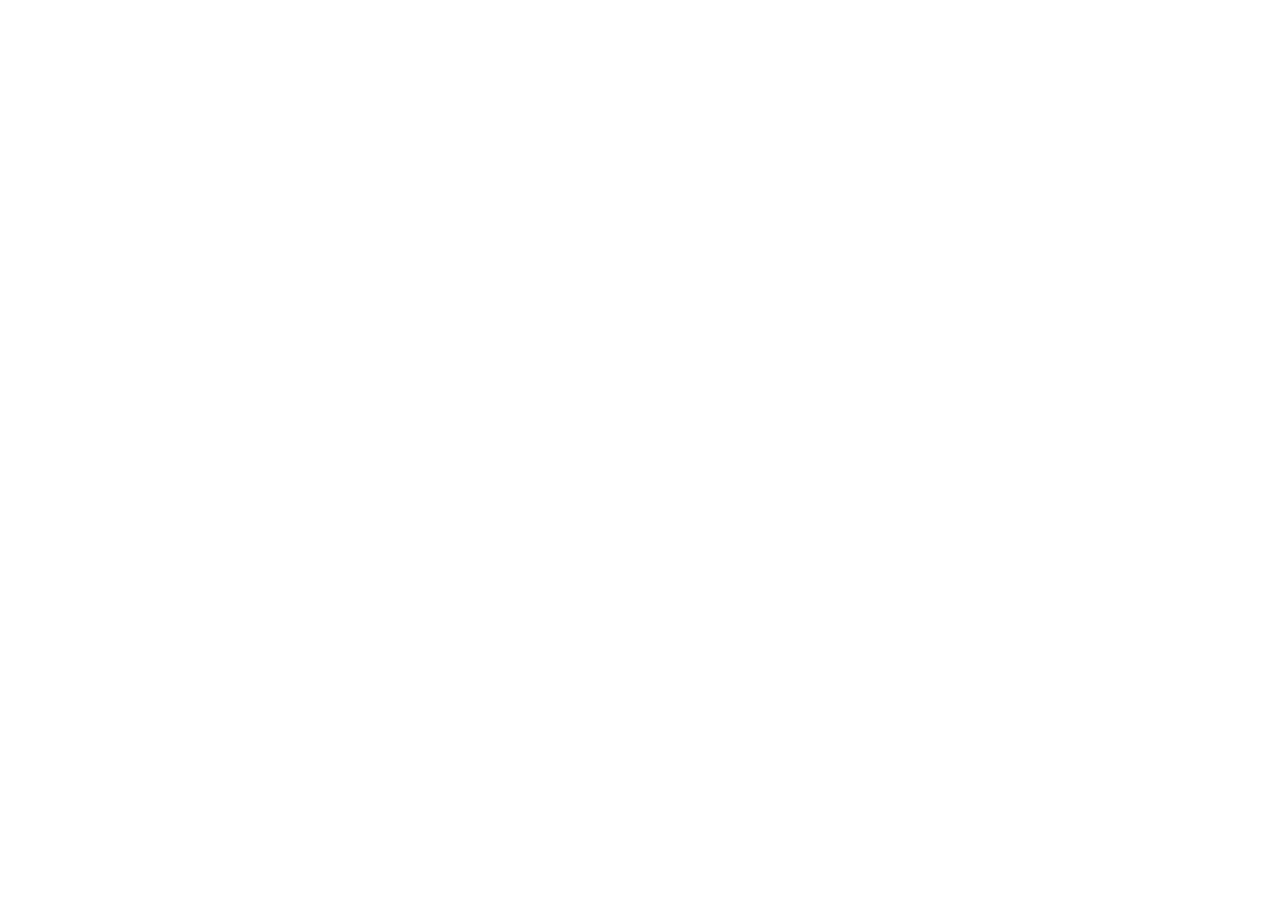
==== flower.html @ bde0dc43 "Create flower.html" ====
<!DOCTYPE html>
<html lang="en">

<head>
  <meta charset="UTF-8">
  <meta http-equiv="X-UA-Compatible" content="IE=edge">
  <meta name="viewport" content="width=device-width, initial-scale=1.0">
  <link rel="shortcut icon" href="images/gift.png" type="image/x-icon">
  <link rel="stylesheet" href="assets/style.css">
  <link href="https://fonts.googleapis.com/css2?family=Comic+Neue:wght@700&display=swap" rel="stylesheet">

  <!-- Document Title -->
  <title>FLOWERS</title>
</head>

<body class="not-loaded">
  <!-- Background -->
  <div class="night"></div>
  <audio src="song.mp3" autoplay loop></audio>

<div class="flowers">
    <div class="flower flower--1">
      <div class="flower__leafs flower__leafs--1">
        <div class="flower__leaf flower__leaf--1"></div>
        <div class="flower__leaf flower__leaf--2"></div>
        <div class="flower__leaf flower__leaf--3"></div>
        <div class="flower__leaf flower__leaf--4"></div>
        <div class="flower__white-circle"></div>

        <div class="flower__light flower__light--1"></div>
        <div class="flower__light flower__light--2"></div>
        <div class="flower__light flower__light--3"></div>
        <div class="flower__light flower__light--4"></div>
        <div class="flower__light flower__light--5"></div>
        <div class="flower__light flower__light--6"></div>
        <div class="flower__light flower__light--7"></div>
        <div class="flower__light flower__light--8"></div>

      </div>
      <div class="flower__line">
        <div class="flower__line__leaf flower__line__leaf--1"></div>
        <div class="flower__line__leaf flower__line__leaf--2"></div>
        <div class="flower__line__leaf flower__line__leaf--3"></div>
        <div class="flower__line__leaf flower__line__leaf--4"></div>
        <div class="flower__line__leaf flower__line__leaf--5"></div>
        <div class="flower__line__leaf flower__line__leaf--6"></div>
      </div>
    </div>

    <div class="flower flower--2">
      <div class="flower__leafs flower__leafs--2">
        <div class="flower__leaf flower__leaf--1"></div>
        <div class="flower__leaf flower__leaf--2"></div>
        <div class="flower__leaf flower__leaf--3"></div>
        <div class="flower__leaf flower__leaf--4"></div>
        <div class="flower__white-circle"></div>

        <div class="flower__light flower__light--1"></div>
        <div class="flower__light flower__light--2"></div>
        <div class="flower__light flower__light--3"></div>
        <div class="flower__light flower__light--4"></div>
        <div class="flower__light flower__light--5"></div>
        <div class="flower__light flower__light--6"></div>
        <div class="flower__light flower__light--7"></div>
        <div class="flower__light flower__light--8"></div>

      </div>
      <div class="flower__line">
        <div class="flower__line__leaf flower__line__leaf--1"></div>
        <div class="flower__line__leaf flower__line__leaf--2"></div>
        <div class="flower__line__leaf flower__line__leaf--3"></div>
        <div class="flower__line__leaf flower__line__leaf--4"></div>
      </div>
    </div>

    <div class="flower flower--3">
      <div class="flower__leafs flower__leafs--3">
        <div class="flower__leaf flower__leaf--1"></div>
        <div class="flower__leaf flower__leaf--2"></div>
        <div class="flower__leaf flower__leaf--3"></div>
        <div class="flower__leaf flower__leaf--4"></div>
        <div class="flower__white-circle"></div>

        <div class="flower__light flower__light--1"></div>
        <div class="flower__light flower__light--2"></div>
        <div class="flower__light flower__light--3"></div>
        <div class="flower__light flower__light--4"></div>
        <div class="flower__light flower__light--5"></div>
        <div class="flower__light flower__light--6"></div>
        <div class="flower__light flower__light--7"></div>
        <div class="flower__light flower__light--8"></div>

      </div>
      <div class="flower__line">
        <div class="flower__line__leaf flower__line__leaf--1"></div>
        <div class="flower__line__leaf flower__line__leaf--2"></div>
        <div class="flower__line__leaf flower__line__leaf--3"></div>
        <div class="flower__line__leaf flower__line__leaf--4"></div>
      </div>
    </div>
    <div class="flower flower--4">
      <div class="flower__leafs flower__leafs--3">
        <div class="flower__leaf flower__leaf--1"></div>
        <div class="flower__leaf flower__leaf--2"></div>
        <div class="flower__leaf flower__leaf--3"></div>
        <div class="flower__leaf flower__leaf--4"></div>
        <div class="flower__white-circle"></div>

        <div class="flower__light flower__light--1"></div>
        <div class="flower__light flower__light--2"></div>
        <div class="flower__light flower__light--3"></div>
        <div class="flower__light flower__light--4"></div>
        <div class="flower__light flower__light--5"></div>
        <div class="flower__light flower__light--6"></div>
        <div class="flower__light flower__light--7"></div>
        <div class="flower__light flower__light--8"></div>

      </div>
      <div class="flower__line">
        <div class="flower__line__leaf flower__line__leaf--1"></div>
        <div class="flower__line__leaf flower__line__leaf--2"></div>
        <div class="flower__line__leaf flower__line__leaf--3"></div>
        <div class="flower__line__leaf flower__line__leaf--4"></div>
      </div>
    </div>

    <div class="grow-ans" style="--d:1.2s">
      <div class="flower__g-long">
        <div class="flower__g-long__top"></div>
        <div class="flower__g-long__bottom"></div>
      </div>
    </div>

    <div class="growing-grass">
      <div class="flower__grass flower__grass--1">
        <div class="flower__grass--top"></div>
        <div class="flower__grass--bottom"></div>
        <div class="flower__grass__leaf flower__grass__leaf--1"></div>
        <div class="flower__grass__leaf flower__grass__leaf--2"></div>
        <div class="flower__grass__leaf flower__grass__leaf--3"></div>
        <div class="flower__grass__leaf flower__grass__leaf--4"></div>
        <div class="flower__grass__leaf flower__grass__leaf--5"></div>
        <div class="flower__grass__leaf flower__grass__leaf--6"></div>
        <div class="flower__grass__leaf flower__grass__leaf--7"></div>
        <div class="flower__grass__leaf flower__grass__leaf--8"></div>
        <div class="flower__grass__overlay"></div>
      </div>
    </div>

    <div class="growing-grass">
      <div class="flower__grass flower__grass--2">
        <div class="flower__grass--top"></div>
        <div class="flower__grass--bottom"></div>
        <div class="flower__grass__leaf flower__grass__leaf--1"></div>
        <div class="flower__grass__leaf flower__grass__leaf--2"></div>
        <div class="flower__grass__leaf flower__grass__leaf--3"></div>
        <div class="flower__grass__leaf flower__grass__leaf--4"></div>
        <div class="flower__grass__leaf flower__grass__leaf--5"></div>
        <div class="flower__grass__leaf flower__grass__leaf--6"></div>
        <div class="flower__grass__leaf flower__grass__leaf--7"></div>
        <div class="flower__grass__leaf flower__grass__leaf--8"></div>
        <div class="flower__grass__overlay"></div>
      </div>
    </div>

    <div class="grow-ans" style="--d:2.4s">
      <div class="flower__g-right flower__g-right--1">
        <div class="leaf"></div>
      </div>
    </div>

    <div class="grow-ans" style="--d:2.8s">
      <div class="flower__g-right flower__g-right--2">
        <div class="leaf"></div>
      </div>
    </div>

    <div class="grow-ans" style="--d:2.8s">
      <div class="flower__g-front">
        <div class="flower__g-front__leaf-wrapper flower__g-front__leaf-wrapper--1">
          <div class="flower__g-front__leaf"></div>
        </div>
        <div class="flower__g-front__leaf-wrapper flower__g-front__leaf-wrapper--2">
          <div class="flower__g-front__leaf"></div>
        </div>
        <div class="flower__g-front__leaf-wrapper flower__g-front__leaf-wrapper--3">
          <div class="flower__g-front__leaf"></div>
        </div>
        <div class="flower__g-front__leaf-wrapper flower__g-front__leaf-wrapper--4">
          <div class="flower__g-front__leaf"></div>
        </div>
        <div class="flower__g-front__leaf-wrapper flower__g-front__leaf-wrapper--5">
          <div class="flower__g-front__leaf"></div>
        </div>
        <div class="flower__g-front__leaf-wrapper flower__g-front__leaf-wrapper--6">
          <div class="flower__g-front__leaf"></div>
        </div>
        <div class="flower__g-front__leaf-wrapper flower__g-front__leaf-wrapper--7">
          <div class="flower__g-front__leaf"></div>
        </div>
        <div class="flower__g-front__leaf-wrapper flower__g-front__leaf-wrapper--8">
          <div class="flower__g-front__leaf"></div>
        </div>
        <div class="flower__g-front__line"></div>
      </div>
    </div>

    <div class="grow-ans" style="--d:3.2s">
      <div class="flower__g-fr">
        <div class="leaf"></div>
        <div class="flower__g-fr__leaf flower__g-fr__leaf--1"></div>
        <div class="flower__g-fr__leaf flower__g-fr__leaf--2"></div>
        <div class="flower__g-fr__leaf flower__g-fr__leaf--3"></div>
        <div class="flower__g-fr__leaf flower__g-fr__leaf--4"></div>
        <div class="flower__g-fr__leaf flower__g-fr__leaf--5"></div>
        <div class="flower__g-fr__leaf flower__g-fr__leaf--6"></div>
        <div class="flower__g-fr__leaf flower__g-fr__leaf--7"></div>
        <div class="flower__g-fr__leaf flower__g-fr__leaf--8"></div>
      </div>
    </div>

    <div class="long-g long-g--0">
      <div class="grow-ans" style="--d:3s">
        <div class="leaf leaf--0"></div>
      </div>
      <div class="grow-ans" style="--d:2.2s">
        <div class="leaf leaf--1"></div>
      </div>
      <div class="grow-ans" style="--d:3.4s">
        <div class="leaf leaf--2"></div>
      </div>
      <div class="grow-ans" style="--d:3.6s">
        <div class="leaf leaf--3"></div>
      </div>
    </div>

    <div class="long-g long-g--1">
      <div class="grow-ans" style="--d:3.6s">
        <div class="leaf leaf--0"></div>
      </div>
      <div class="grow-ans" style="--d:3.8s">
        <div class="leaf leaf--1"></div>
      </div>
      <div class="grow-ans" style="--d:4s">
        <div class="leaf leaf--2"></div>
      </div>
      <div class="grow-ans" style="--d:4.2s">
        <div class="leaf leaf--3"></div>
      </div>
    </div>

    <div class="long-g long-g--2">
      <div class="grow-ans" style="--d:4s">
        <div class="leaf leaf--0"></div>
      </div>
      <div class="grow-ans" style="--d:4.2s">
        <div class="leaf leaf--1"></div>
      </div>
      <div class="grow-ans" style="--d:4.4s">
        <div class="leaf leaf--2"></div>
      </div>
      <div class="grow-ans" style="--d:4.6s">
        <div class="leaf leaf--3"></div>
      </div>
    </div>

    <div class="long-g long-g--3">
      <div class="grow-ans" style="--d:4s">
        <div class="leaf leaf--0"></div>
      </div>
      <div class="grow-ans" style="--d:4.2s">
        <div class="leaf leaf--1"></div>
      </div>
      <div class="grow-ans" style="--d:3s">
        <div class="leaf leaf--2"></div>
      </div>
      <div class="grow-ans" style="--d:3.6s">
        <div class="leaf leaf--3"></div>
      </div>
    </div>

    <div class="long-g long-g--4">
      <div class="grow-ans" style="--d:4s">
        <div class="leaf leaf--0"></div>
      </div>
      <div class="grow-ans" style="--d:4.2s">
        <div class="leaf leaf--1"></div>
      </div>
      <div class="grow-ans" style="--d:3s">
        <div class="leaf leaf--2"></div>
      </div>
      <div class="grow-ans" style="--d:3.6s">
        <div class="leaf leaf--3"></div>
      </div>
    </div>

    <div class="long-g long-g--5">
      <div class="grow-ans" style="--d:4s">
        <div class="leaf leaf--0"></div>
      </div>
      <div class="grow-ans" style="--d:4.2s">
        <div class="leaf leaf--1"></div>
      </div>
      <div class="grow-ans" style="--d:3s">
        <div class="leaf leaf--2"></div>
      </div>
      <div class="grow-ans" style="--d:3.6s">
        <div class="leaf leaf--3"></div>
      </div>
    </div>

    <div class="long-g long-g--6">
      <div class="grow-ans" style="--d:4.2s">
        <div class="leaf leaf--0"></div>
      </div>
      <div class="grow-ans" style="--d:4.4s">
        <div class="leaf leaf--1"></div>
      </div>
      <div class="grow-ans" style="--d:4.6s">
        <div class="leaf leaf--2"></div>
      </div>
      <div class="grow-ans" style="--d:4.8s">
        <div class="leaf leaf--3"></div>
      </div>
    </div>

    <div class="long-g long-g--7">
      <div class="grow-ans" style="--d:3s">
        <div class="leaf leaf--0"></div>
      </div>
      <div class="grow-ans" style="--d:3.2s">
        <div class="leaf leaf--1"></div>
      </div>
      <div class="grow-ans" style="--d:3.5s">
        <div class="leaf leaf--2"></div>
      </div>
      <div class="grow-ans" style="--d:3.6s">
        <div class="leaf leaf--3"></div>
      </div>
    </div>
  </div>

  <!-- Title -->
  <h1 class="title"><span id="title"></span></h1>
</body>

</html>

<!-- Import Javascript -->
<script src="assets/js/style.js"></script>
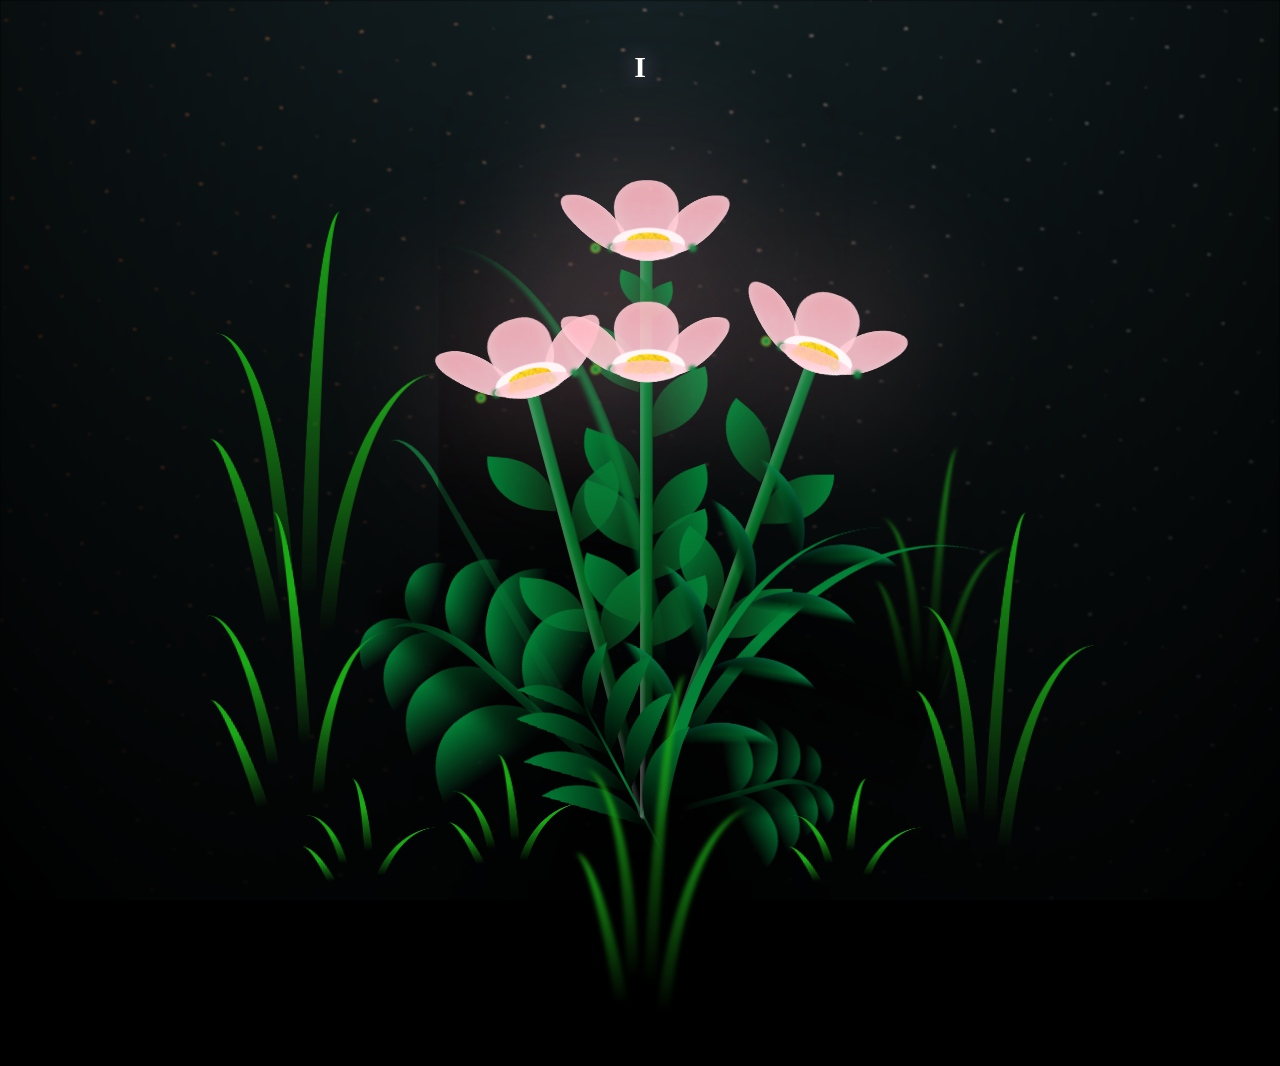
==== commit 5f5c366b: "Update flower.html" ====
--- a/flower.html
+++ b/flower.html
@@ -10,7 +10,7 @@
   <link href="https://fonts.googleapis.com/css2?family=Comic+Neue:wght@700&display=swap" rel="stylesheet">
 
   <!-- Document Title -->
-  <title>FLOWERS</title>
+  <title>For you</title>
 </head>
 
 <body class="not-loaded">
--- a/assets/style.css
+++ b/assets/style.css
@@ -0,0 +1,1573 @@
+*,
+*::after,
+*::before {
+  padding: 0;
+  margin: 0;
+  box-sizing: border-box;
+}
+
+:root {
+  --dark-color: #000;
+}
+
+audio {
+  display: none;
+}
+
+.title {
+  position: absolute;
+  width: 100%;
+  text-align: center;
+  margin-top: 50px;
+  top: 0;
+  left: 0;
+  color: white;
+  font-family: "Comic Neue", cursive;
+  font-weight: 700;
+  font-size: 30px;
+  text-shadow: 0px 0px 20px #826a95;
+}
+
+body {
+  display: flex;
+  align-items: flex-end;
+  justify-content: center;
+  min-height: 100vh;
+  background-color: var(--dark-color);
+  overflow: hidden;
+  perspective: 1000px;
+}
+
+.night {
+  position: fixed;
+  left: 50%;
+  top: 0;
+  transform: translateX(-50%);
+  width: 100%;
+  height: 100%;
+  filter: blur(0.1vmin);
+  background-image: radial-gradient(
+      ellipse at top,
+      transparent 0%,
+      var(--dark-color)
+    ),
+    radial-gradient(
+      ellipse at bottom,
+      var(--dark-color),
+      rgba(145, 233, 255, 0.2)
+    ),
+    repeating-linear-gradient(
+      220deg,
+      rgb(0, 0, 0) 0px,
+      rgb(0, 0, 0) 19px,
+      transparent 19px,
+      transparent 22px
+    ),
+    repeating-linear-gradient(
+      189deg,
+      rgb(0, 0, 0) 0px,
+      rgb(0, 0, 0) 19px,
+      transparent 19px,
+      transparent 22px
+    ),
+    repeating-linear-gradient(
+      148deg,
+      rgb(0, 0, 0) 0px,
+      rgb(0, 0, 0) 19px,
+      transparent 19px,
+      transparent 22px
+    ),
+    linear-gradient(90deg, rgb(255, 94, 0), rgb(240, 240, 240));
+}
+
+.flowers {
+  position: relative;
+  transform: scale(0.9);
+}
+
+.flower {
+  position: absolute;
+  bottom: 10vmin;
+  transform-origin: bottom center;
+  z-index: 10;
+  --fl-speed: 0.8s;
+}
+.flower--1 {
+  -webkit-animation: moving-flower-1 4s linear infinite;
+  animation: moving-flower-1 4s linear infinite;
+}
+.flower--1 .flower__line {
+  height: 70vmin;
+  -webkit-animation-delay: 0.3s;
+  animation-delay: 0.3s;
+}
+.flower--1 .flower__line__leaf--1 {
+  -webkit-animation: blooming-leaf-right var(--fl-speed) 1.6s backwards;
+  animation: blooming-leaf-right var(--fl-speed) 1.6s backwards;
+}
+.flower--1 .flower__line__leaf--2 {
+  -webkit-animation: blooming-leaf-right var(--fl-speed) 1.4s backwards;
+  animation: blooming-leaf-right var(--fl-speed) 1.4s backwards;
+}
+.flower--1 .flower__line__leaf--3 {
+  -webkit-animation: blooming-leaf-left var(--fl-speed) 1.2s backwards;
+  animation: blooming-leaf-left var(--fl-speed) 1.2s backwards;
+}
+.flower--1 .flower__line__leaf--4 {
+  -webkit-animation: blooming-leaf-left var(--fl-speed) 1s backwards;
+  animation: blooming-leaf-left var(--fl-speed) 1s backwards;
+}
+.flower--1 .flower__line__leaf--5 {
+  -webkit-animation: blooming-leaf-right var(--fl-speed) 1.8s backwards;
+  animation: blooming-leaf-right var(--fl-speed) 1.8s backwards;
+}
+.flower--1 .flower__line__leaf--6 {
+  -webkit-animation: blooming-leaf-left var(--fl-speed) 2s backwards;
+  animation: blooming-leaf-left var(--fl-speed) 2s backwards;
+}
+.flower--2 {
+  left: 50%;
+  transform: rotate(20deg);
+  -webkit-animation: moving-flower-2 4s linear infinite;
+  animation: moving-flower-2 4s linear infinite;
+}
+.flower--2 .flower__line {
+  height: 60vmin;
+  -webkit-animation-delay: 0.6s;
+  animation-delay: 0.6s;
+}
+.flower--2 .flower__line__leaf--1 {
+  -webkit-animation: blooming-leaf-right var(--fl-speed) 1.9s backwards;
+  animation: blooming-leaf-right var(--fl-speed) 1.9s backwards;
+}
+.flower--2 .flower__line__leaf--2 {
+  -webkit-animation: blooming-leaf-right var(--fl-speed) 1.7s backwards;
+  animation: blooming-leaf-right var(--fl-speed) 1.7s backwards;
+}
+.flower--2 .flower__line__leaf--3 {
+  -webkit-animation: blooming-leaf-left var(--fl-speed) 1.5s backwards;
+  animation: blooming-leaf-left var(--fl-speed) 1.5s backwards;
+}
+.flower--2 .flower__line__leaf--4 {
+  -webkit-animation: blooming-leaf-left var(--fl-speed) 1.3s backwards;
+  animation: blooming-leaf-left var(--fl-speed) 1.3s backwards;
+}
+.flower--3 {
+  left: 50%;
+  transform: rotate(-15deg);
+  -webkit-animation: moving-flower-3 4s linear infinite;
+  animation: moving-flower-3 4s linear infinite;
+}
+.flower--3 .flower__line {
+  -webkit-animation-delay: 0.9s;
+  animation-delay: 0.9s;
+}
+.flower--3 .flower__line__leaf--1 {
+  -webkit-animation: blooming-leaf-right var(--fl-speed) 2.5s backwards;
+  animation: blooming-leaf-right var(--fl-speed) 2.5s backwards;
+}
+.flower--3 .flower__line__leaf--2 {
+  -webkit-animation: blooming-leaf-right var(--fl-speed) 2.3s backwards;
+  animation: blooming-leaf-right var(--fl-speed) 2.3s backwards;
+}
+.flower--3 .flower__line__leaf--3 {
+  -webkit-animation: blooming-leaf-left var(--fl-speed) 2.1s backwards;
+  animation: blooming-leaf-left var(--fl-speed) 2.1s backwards;
+}
+.flower--3 .flower__line__leaf--4 {
+  -webkit-animation: blooming-leaf-left var(--fl-speed) 1.9s backwards;
+  animation: blooming-leaf-left var(--fl-speed) 1.9s backwards;
+}
+.flower__leafs {
+  position: relative;
+  -webkit-animation: blooming-flower 2s backwards;
+  animation: blooming-flower 2s backwards;
+}
+.flower__leafs--1 {
+  -webkit-animation-delay: 1.1s;
+  animation-delay: 1.1s;
+}
+.flower__leafs--2 {
+  -webkit-animation-delay: 1.4s;
+  animation-delay: 1.4s;
+}
+.flower__leafs--3 {
+  -webkit-animation-delay: 1.7s;
+  animation-delay: 1.7s;
+}
+.flower__leafs::after {
+  content: "";
+  position: absolute;
+  left: 0;
+  top: 0;
+  transform: translate(-50%, -100%);
+  width: 8vmin;
+  height: 8vmin;
+  background-color: #ffb6c1;
+  filter: blur(10vmin);
+}
+.flower__leaf {
+  position: absolute;
+  bottom: 0;
+  left: 50%;
+  width: 8vmin;
+  height: 11vmin;
+  border-radius: 51% 49% 47% 53%/44% 45% 55% 69%;
+  background-color: #ffd1dc;
+  background-image: linear-gradient(to top, #ffd1dc, #ffb6c1);
+  transform-origin: bottom center;
+  opacity: 0.9;
+  box-shadow: inset 0 0 2vmin rgba(255, 255, 255, 0.5);
+}
+.flower__leaf--1 {
+  transform: translate(-10%, 1%) rotateY(40deg) rotateX(-50deg);
+}
+.flower__leaf--2 {
+  transform: translate(-50%, -4%) rotateX(40deg);
+}
+.flower__leaf--3 {
+  transform: translate(-90%, 0%) rotateY(45deg) rotateX(50deg);
+}
+.flower__leaf--4 {
+  width: 8vmin;
+  height: 8vmin;
+  transform-origin: bottom left;
+  border-radius: 4vmin 10vmin 4vmin 4vmin;
+  transform: translate(0%, 18%) rotateX(70deg) rotate(-43deg);
+  background-image: linear-gradient(to top, #ffd1dc, #ffb6c1);
+  z-index: 1;
+  opacity: 0.8;
+}
+.flower__white-circle {
+  position: absolute;
+  left: -3.5vmin;
+  top: -3vmin;
+  width: 9vmin;
+  height: 4vmin;
+  border-radius: 50%;
+  background-color: #fff;
+}
+.flower__white-circle::after {
+  content: "";
+  position: absolute;
+  left: 50%;
+  top: 45%;
+  transform: translate(-50%, -50%);
+  width: 60%;
+  height: 60%;
+  border-radius: inherit;
+  background-image: repeating-linear-gradient(
+      135deg,
+      rgba(0, 0, 0, 0.03) 0px,
+      rgba(0, 0, 0, 0.03) 1px,
+      transparent 1px,
+      transparent 12px
+    ),
+    repeating-linear-gradient(
+      45deg,
+      rgba(0, 0, 0, 0.03) 0px,
+      rgba(0, 0, 0, 0.03) 1px,
+      transparent 1px,
+      transparent 12px
+    ),
+    repeating-linear-gradient(
+      67.5deg,
+      rgba(0, 0, 0, 0.03) 0px,
+      rgba(0, 0, 0, 0.03) 1px,
+      transparent 1px,
+      transparent 12px
+    ),
+    repeating-linear-gradient(
+      135deg,
+      rgba(0, 0, 0, 0.03) 0px,
+      rgba(0, 0, 0, 0.03) 1px,
+      transparent 1px,
+      transparent 12px
+    ),
+    repeating-linear-gradient(
+      45deg,
+      rgba(0, 0, 0, 0.03) 0px,
+      rgba(0, 0, 0, 0.03) 1px,
+      transparent 1px,
+      transparent 12px
+    ),
+    repeating-linear-gradient(
+      112.5deg,
+      rgba(0, 0, 0, 0.03) 0px,
+      rgba(0, 0, 0, 0.03) 1px,
+      transparent 1px,
+      transparent 12px
+    ),
+    repeating-linear-gradient(
+      112.5deg,
+      rgba(0, 0, 0, 0.03) 0px,
+      rgba(0, 0, 0, 0.03) 1px,
+      transparent 1px,
+      transparent 12px
+    ),
+    repeating-linear-gradient(
+      45deg,
+      rgba(0, 0, 0, 0.03) 0px,
+      rgba(0, 0, 0, 0.03) 1px,
+      transparent 1px,
+      transparent 12px
+    ),
+    repeating-linear-gradient(
+      22.5deg,
+      rgba(0, 0, 0, 0.03) 0px,
+      rgba(0, 0, 0, 0.03) 1px,
+      transparent 1px,
+      transparent 12px
+    ),
+    repeating-linear-gradient(
+      45deg,
+      rgba(0, 0, 0, 0.03) 0px,
+      rgba(0, 0, 0, 0.03) 1px,
+      transparent 1px,
+      transparent 12px
+    ),
+    repeating-linear-gradient(
+      22.5deg,
+      rgba(0, 0, 0, 0.03) 0px,
+      rgba(0, 0, 0, 0.03) 1px,
+      transparent 1px,
+      transparent 12px
+    ),
+    repeating-linear-gradient(
+      135deg,
+      rgba(0, 0, 0, 0.03) 0px,
+      rgba(0, 0, 0, 0.03) 1px,
+      transparent 1px,
+      transparent 12px
+    ),
+    repeating-linear-gradient(
+      157.5deg,
+      rgba(0, 0, 0, 0.03) 0px,
+      rgba(0, 0, 0, 0.03) 1px,
+      transparent 1px,
+      transparent 12px
+    ),
+    repeating-linear-gradient(
+      67.5deg,
+      rgba(0, 0, 0, 0.03) 0px,
+      rgba(0, 0, 0, 0.03) 1px,
+      transparent 1px,
+      transparent 12px
+    ),
+    repeating-linear-gradient(
+      67.5deg,
+      rgba(0, 0, 0, 0.03) 0px,
+      rgba(0, 0, 0, 0.03) 1px,
+      transparent 1px,
+      transparent 12px
+    ),
+    linear-gradient(90deg, rgb(255, 235, 18), rgb(255, 206, 0));
+}
+.flower__line {
+  height: 55vmin;
+  width: 1.5vmin;
+  background-image: linear-gradient(
+      to left,
+      rgba(0, 0, 0, 0.2),
+      transparent,
+      rgba(255, 255, 255, 0.2)
+    ),
+    linear-gradient(to top, transparent 10%, #056d24, #028137);
+  box-shadow: inset 0 0 2px rgba(0, 0, 0, 0.5);
+  -webkit-animation: grow-flower-tree 4s backwards;
+  animation: grow-flower-tree 4s backwards;
+}
+.flower__line__leaf {
+  --w: 7vmin;
+  --h: calc(var(--w) + 2vmin);
+  position: absolute;
+  top: 20%;
+  left: 90%;
+  width: var(--w);
+  height: var(--h);
+  border-top-right-radius: var(--h);
+  border-bottom-left-radius: var(--h);
+  background-image: linear-gradient(to top, rgba(12, 94, 32, 0.4), #028137);
+}
+.flower__line__leaf--1 {
+  transform: rotate(70deg) rotateY(30deg);
+}
+.flower__line__leaf--2 {
+  top: 45%;
+  transform: rotate(70deg) rotateY(30deg);
+}
+.flower__line__leaf--3,
+.flower__line__leaf--4,
+.flower__line__leaf--6 {
+  border-top-right-radius: 0;
+  border-bottom-left-radius: 0;
+  border-top-left-radius: var(--h);
+  border-bottom-right-radius: var(--h);
+  left: -460%;
+  top: 12%;
+  transform: rotate(-70deg) rotateY(30deg);
+}
+.flower__line__leaf--4 {
+  top: 40%;
+}
+.flower__line__leaf--5 {
+  top: 0;
+  transform-origin: left;
+  transform: rotate(70deg) rotateY(30deg) scale(0.6);
+}
+.flower__line__leaf--6 {
+  top: -2%;
+  left: -450%;
+  transform-origin: right;
+  transform: rotate(-70deg) rotateY(30deg) scale(0.6);
+}
+.flower__light {
+  position: absolute;
+  bottom: 0vmin;
+  width: 1vmin;
+  height: 1vmin;
+  background-color: rgb(255, 251, 0);
+  border-radius: 50%;
+  filter: blur(0.2vmin);
+  -webkit-animation: light-ans 4s linear infinite backwards;
+  animation: light-ans 4s linear infinite backwards;
+}
+.flower__light:nth-child(odd) {
+  background-color: #028137;
+}
+.flower__light--1 {
+  left: -2vmin;
+  -webkit-animation-delay: 1s;
+  animation-delay: 1s;
+}
+.flower__light--2 {
+  left: 3vmin;
+  -webkit-animation-delay: 0.5s;
+  animation-delay: 0.5s;
+}
+.flower__light--3 {
+  left: -6vmin;
+  -webkit-animation-delay: 0.3s;
+  animation-delay: 0.3s;
+}
+.flower__light--4 {
+  left: 6vmin;
+  -webkit-animation-delay: 0.9s;
+  animation-delay: 0.9s;
+}
+.flower__light--5 {
+  left: -1vmin;
+  -webkit-animation-delay: 1.5s;
+  animation-delay: 1.5s;
+}
+.flower__light--6 {
+  left: -4vmin;
+  -webkit-animation-delay: 3s;
+  animation-delay: 3s;
+}
+.flower__light--7 {
+  left: 3vmin;
+  -webkit-animation-delay: 2s;
+  animation-delay: 2s;
+}
+.flower__light--8 {
+  left: -6vmin;
+  -webkit-animation-delay: 3.5s;
+  animation-delay: 3.5s;
+}
+.flower__grass {
+  --c: #028137;
+  --line-w: 1.5vmin;
+  position: absolute;
+  bottom: 12vmin;
+  left: -7vmin;
+  display: flex;
+  flex-direction: column;
+  align-items: flex-end;
+  z-index: 20;
+  transform-origin: bottom center;
+  transform: rotate(-48deg) rotateY(40deg);
+}
+.flower__grass--1 {
+  -webkit-animation: moving-grass 2s linear infinite;
+  animation: moving-grass 2s linear infinite;
+}
+.flower__grass--2 {
+  left: 2vmin;
+  bottom: 10vmin;
+  transform: scale(0.5) rotate(75deg) rotateX(10deg) rotateY(-200deg);
+  opacity: 0.8;
+  z-index: 0;
+  -webkit-animation: moving-grass--2 1.5s linear infinite;
+  animation: moving-grass--2 1.5s linear infinite;
+}
+.flower__grass--top {
+  width: 7vmin;
+  height: 10vmin;
+  border-top-right-radius: 100%;
+  border-right: var(--line-w) solid var(--c);
+  transform-origin: bottom center;
+  transform: rotate(-2deg);
+}
+.flower__grass--bottom {
+  margin-top: -2px;
+  width: var(--line-w);
+  height: 25vmin;
+  background-image: linear-gradient(to top, transparent, var(--c));
+}
+.flower__grass__leaf {
+  --size: 10vmin;
+  position: absolute;
+  width: calc(var(--size) * 2.1);
+  height: var(--size);
+  border-top-left-radius: var(--size);
+  border-top-right-radius: var(--size);
+  background-image: linear-gradient(
+    to top,
+    transparent,
+    transparent 30%,
+    var(--c)
+  );
+  z-index: 100;
+}
+.flower__grass__leaf--1 {
+  top: -6%;
+  left: 30%;
+  --size: 6vmin;
+  transform: rotate(-20deg);
+  -webkit-animation: growing-grass-ans--1 2s 2.6s backwards;
+  animation: growing-grass-ans--1 2s 2.6s backwards;
+}
+@-webkit-keyframes growing-grass-ans--1 {
+  0% {
+    transform-origin: bottom left;
+    transform: rotate(-20deg) scale(0);
+  }
+}
+@keyframes growing-grass-ans--1 {
+  0% {
+    transform-origin: bottom left;
+    transform: rotate(-20deg) scale(0);
+  }
+}
+.flower__grass__leaf--2 {
+  top: -5%;
+  left: -110%;
+  --size: 6vmin;
+  transform: rotate(10deg);
+  -webkit-animation: growing-grass-ans--2 2s 2.4s linear backwards;
+  animation: growing-grass-ans--2 2s 2.4s linear backwards;
+}
+@-webkit-keyframes growing-grass-ans--2 {
+  0% {
+    transform-origin: bottom right;
+    transform: rotate(10deg) scale(0);
+  }
+}
+@keyframes growing-grass-ans--2 {
+  0% {
+    transform-origin: bottom right;
+    transform: rotate(10deg) scale(0);
+  }
+}
+.flower__grass__leaf--3 {
+  top: 5%;
+  left: 60%;
+  --size: 8vmin;
+  transform: rotate(-18deg) rotateX(-20deg);
+  -webkit-animation: growing-grass-ans--3 2s 2.2s linear backwards;
+  animation: growing-grass-ans--3 2s 2.2s linear backwards;
+}
+@-webkit-keyframes growing-grass-ans--3 {
+  0% {
+    transform-origin: bottom left;
+    transform: rotate(-18deg) rotateX(-20deg) scale(0);
+  }
+}
+@keyframes growing-grass-ans--3 {
+  0% {
+    transform-origin: bottom left;
+    transform: rotate(-18deg) rotateX(-20deg) scale(0);
+  }
+}
+.flower__grass__leaf--4 {
+  top: 6%;
+  left: -135%;
+  --size: 8vmin;
+  transform: rotate(2deg);
+  -webkit-animation: growing-grass-ans--4 2s 2s linear backwards;
+  animation: growing-grass-ans--4 2s 2s linear backwards;
+}
+@-webkit-keyframes growing-grass-ans--4 {
+  0% {
+    transform-origin: bottom right;
+    transform: rotate(2deg) scale(0);
+  }
+}
+@keyframes growing-grass-ans--4 {
+  0% {
+    transform-origin: bottom right;
+    transform: rotate(2deg) scale(0);
+  }
+}
+.flower__grass__leaf--5 {
+  top: 20%;
+  left: 60%;
+  --size: 10vmin;
+  transform: rotate(-24deg) rotateX(-20deg);
+  -webkit-animation: growing-grass-ans--5 2s 1.8s linear backwards;
+  animation: growing-grass-ans--5 2s 1.8s linear backwards;
+}
+@-webkit-keyframes growing-grass-ans--5 {
+  0% {
+    transform-origin: bottom left;
+    transform: rotate(-24deg) rotateX(-20deg) scale(0);
+  }
+}
+@keyframes growing-grass-ans--5 {
+  0% {
+    transform-origin: bottom left;
+    transform: rotate(-24deg) rotateX(-20deg) scale(0);
+  }
+}
+.flower__grass__leaf--6 {
+  top: 22%;
+  left: -180%;
+  --size: 10vmin;
+  transform: rotate(10deg);
+  -webkit-animation: growing-grass-ans--6 2s 1.6s linear backwards;
+  animation: growing-grass-ans--6 2s 1.6s linear backwards;
+}
+@-webkit-keyframes growing-grass-ans--6 {
+  0% {
+    transform-origin: bottom right;
+    transform: rotate(10deg) scale(0);
+  }
+}
+@keyframes growing-grass-ans--6 {
+  0% {
+    transform-origin: bottom right;
+    transform: rotate(10deg) scale(0);
+  }
+}
+.flower__grass__leaf--7 {
+  top: 39%;
+  left: 70%;
+  --size: 10vmin;
+  transform: rotate(-10deg);
+  -webkit-animation: growing-grass-ans--7 2s 1.4s linear backwards;
+  animation: growing-grass-ans--7 2s 1.4s linear backwards;
+}
+@-webkit-keyframes growing-grass-ans--7 {
+  0% {
+    transform-origin: bottom left;
+    transform: rotate(-10deg) scale(0);
+  }
+}
+@keyframes growing-grass-ans--7 {
+  0% {
+    transform-origin: bottom left;
+    transform: rotate(-10deg) scale(0);
+  }
+}
+.flower__grass__leaf--8 {
+  top: 40%;
+  left: -215%;
+  --size: 11vmin;
+  transform: rotate(10deg);
+  -webkit-animation: growing-grass-ans--8 2s 1.2s linear backwards;
+  animation: growing-grass-ans--8 2s 1.2s linear backwards;
+}
+@-webkit-keyframes growing-grass-ans--8 {
+  0% {
+    transform-origin: bottom right;
+    transform: rotate(10deg) scale(0);
+  }
+}
+@keyframes growing-grass-ans--8 {
+  0% {
+    transform-origin: bottom right;
+    transform: rotate(10deg) scale(0);
+  }
+}
+.flower__grass__overlay {
+  position: absolute;
+  top: -10%;
+  right: 0%;
+  width: 100%;
+  height: 100%;
+  background-color: rgba(0, 0, 0, 0.6);
+  filter: blur(1.5vmin);
+  z-index: 100;
+}
+.flower__g-long {
+  --w: 2vmin;
+  --h: 6vmin;
+  --c: #0d6632;
+  position: absolute;
+  bottom: 10vmin;
+  left: -3vmin;
+  transform-origin: bottom center;
+  transform: rotate(-30deg) rotateY(-20deg);
+  display: flex;
+  flex-direction: column;
+  align-items: flex-end;
+  -webkit-animation: flower-g-long-ans 3s linear infinite;
+  animation: flower-g-long-ans 3s linear infinite;
+}
+@-webkit-keyframes flower-g-long-ans {
+  0%,
+  100% {
+    transform: rotate(-30deg) rotateY(-20deg);
+  }
+  50% {
+    transform: rotate(-32deg) rotateY(-20deg);
+  }
+}
+@keyframes flower-g-long-ans {
+  0%,
+  100% {
+    transform: rotate(-30deg) rotateY(-20deg);
+  }
+  50% {
+    transform: rotate(-32deg) rotateY(-20deg);
+  }
+}
+.flower__g-long__top {
+  top: calc(var(--h) * -1);
+  width: calc(var(--w) + 1vmin);
+  height: var(--h);
+  border-top-right-radius: 100%;
+  border-right: 0.7vmin solid var(--c);
+  transform: translate(-0.7vmin, 1vmin);
+}
+.flower__g-long__bottom {
+  width: var(--w);
+  height: 50vmin;
+  transform-origin: bottom center;
+  background-image: linear-gradient(to top, transparent 30%, var(--c));
+  box-shadow: inset 0 0 2px rgba(0, 0, 0, 0.5);
+  -webkit-clip-path: polygon(35% 0, 65% 1%, 100% 100%, 0% 100%);
+  clip-path: polygon(35% 0, 65% 1%, 100% 100%, 0% 100%);
+}
+.flower__g-right {
+  position: absolute;
+  bottom: 6vmin;
+  left: -2vmin;
+  transform-origin: bottom left;
+  transform: rotate(20deg);
+}
+.flower__g-right .leaf {
+  width: 30vmin;
+  height: 50vmin;
+  border-top-left-radius: 100%;
+  border-left: 2vmin solid #028137;
+  background-image: linear-gradient(
+    to bottom,
+    transparent,
+    var(--dark-color) 60%
+  );
+  -webkit-mask-image: linear-gradient(to top, transparent 30%, #028137 60%);
+}
+.flower__g-right--1 {
+  -webkit-animation: flower-g-right-ans 2.5s linear infinite;
+  animation: flower-g-right-ans 2.5s linear infinite;
+}
+.flower__g-right--2 {
+  left: 5vmin;
+  transform: rotateY(-180deg);
+  -webkit-animation: flower-g-right-ans--2 3s linear infinite;
+  animation: flower-g-right-ans--2 3s linear infinite;
+}
+.flower__g-right--2 .leaf {
+  height: 75vmin;
+  filter: blur(0.3vmin);
+  opacity: 0.8;
+}
+@-webkit-keyframes flower-g-right-ans {
+  0%,
+  100% {
+    transform: rotate(20deg);
+  }
+  50% {
+    transform: rotate(24deg) rotateX(-20deg);
+  }
+}
+@keyframes flower-g-right-ans {
+  0%,
+  100% {
+    transform: rotate(20deg);
+  }
+  50% {
+    transform: rotate(24deg) rotateX(-20deg);
+  }
+}
+@-webkit-keyframes flower-g-right-ans--2 {
+  0%,
+  100% {
+    transform: rotateY(-180deg) rotate(0deg) rotateX(-20deg);
+  }
+  50% {
+    transform: rotateY(-180deg) rotate(6deg) rotateX(-20deg);
+  }
+}
+@keyframes flower-g-right-ans--2 {
+  0%,
+  100% {
+    transform: rotateY(-180deg) rotate(0deg) rotateX(-20deg);
+  }
+  50% {
+    transform: rotateY(-180deg) rotate(6deg) rotateX(-20deg);
+  }
+}
+.flower__g-front {
+  position: absolute;
+  bottom: 6vmin;
+  left: 2.5vmin;
+  z-index: 100;
+  transform-origin: bottom center;
+  transform: rotate(-28deg) rotateY(30deg) scale(1.04);
+  -webkit-animation: flower__g-front-ans 2s linear infinite;
+  animation: flower__g-front-ans 2s linear infinite;
+}
+@-webkit-keyframes flower__g-front-ans {
+  0%,
+  100% {
+    transform: rotate(-28deg) rotateY(30deg) scale(1.04);
+  }
+  50% {
+    transform: rotate(-35deg) rotateY(40deg) scale(1.04);
+  }
+}
+@keyframes flower__g-front-ans {
+  0%,
+  100% {
+    transform: rotate(-28deg) rotateY(30deg) scale(1.04);
+  }
+  50% {
+    transform: rotate(-35deg) rotateY(40deg) scale(1.04);
+  }
+}
+.flower__g-front__line {
+  width: 0.3vmin;
+  height: 20vmin;
+  background-image: linear-gradient(
+    to top,
+    transparent,
+    #028137,
+    transparent 100%
+  );
+  position: relative;
+}
+.flower__g-front__leaf-wrapper {
+  position: absolute;
+  top: 0;
+  left: 0;
+  transform-origin: bottom left;
+  transform: rotate(10deg);
+}
+.flower__g-front__leaf-wrapper:nth-child(even) {
+  left: 0vmin;
+  transform: rotateY(-180deg) rotate(5deg);
+  -webkit-animation: flower__g-front__leaf-left-ans 1s ease-in backwards;
+  animation: flower__g-front__leaf-left-ans 1s ease-in backwards;
+}
+.flower__g-front__leaf-wrapper:nth-child(odd) {
+  -webkit-animation: flower__g-front__leaf-ans 1s ease-in backwards;
+  animation: flower__g-front__leaf-ans 1s ease-in backwards;
+}
+.flower__g-front__leaf-wrapper--1 {
+  top: -8vmin;
+  transform: scale(0.7);
+  -webkit-animation: flower__g-front__leaf-ans 1s 5.5s ease-in backwards !important;
+  animation: flower__g-front__leaf-ans 1s 5.5s ease-in backwards !important;
+}
+.flower__g-front__leaf-wrapper--2 {
+  top: -8vmin;
+  transform: rotateY(-180deg) scale(0.7) !important;
+  -webkit-animation: flower__g-front__leaf-left-ans-2 1s 4.6s ease-in backwards !important;
+  animation: flower__g-front__leaf-left-ans-2 1s 4.6s ease-in backwards !important;
+}
+.flower__g-front__leaf-wrapper--3 {
+  top: -3vmin;
+  -webkit-animation: flower__g-front__leaf-ans 1s 4.6s ease-in backwards;
+  animation: flower__g-front__leaf-ans 1s 4.6s ease-in backwards;
+}
+.flower__g-front__leaf-wrapper--4 {
+  top: -3vmin;
+  transform: rotateY(-180deg) scale(0.9) !important;
+  -webkit-animation: flower__g-front__leaf-left-ans-2 1s 4.6s ease-in backwards !important;
+  animation: flower__g-front__leaf-left-ans-2 1s 4.6s ease-in backwards !important;
+}
+@-webkit-keyframes flower__g-front__leaf-left-ans-2 {
+  0% {
+    transform: rotateY(-180deg) scale(0);
+  }
+}
+@keyframes flower__g-front__leaf-left-ans-2 {
+  0% {
+    transform: rotateY(-180deg) scale(0);
+  }
+}
+.flower__g-front__leaf-wrapper--5,
+.flower__g-front__leaf-wrapper--6 {
+  top: 2vmin;
+}
+.flower__g-front__leaf-wrapper--7,
+.flower__g-front__leaf-wrapper--8 {
+  top: 6.5vmin;
+}
+.flower__g-front__leaf-wrapper--2 {
+  -webkit-animation-delay: 5.2s !important;
+  animation-delay: 5.2s !important;
+}
+.flower__g-front__leaf-wrapper--3 {
+  -webkit-animation-delay: 4.9s !important;
+  animation-delay: 4.9s !important;
+}
+.flower__g-front__leaf-wrapper--5 {
+  -webkit-animation-delay: 4.3s !important;
+  animation-delay: 4.3s !important;
+}
+.flower__g-front__leaf-wrapper--6 {
+  -webkit-animation-delay: 4.1s !important;
+  animation-delay: 4.1s !important;
+}
+.flower__g-front__leaf-wrapper--7 {
+  -webkit-animation-delay: 3.8s !important;
+  animation-delay: 3.8s !important;
+}
+.flower__g-front__leaf-wrapper--8 {
+  -webkit-animation-delay: 3.5s !important;
+  animation-delay: 3.5s !important;
+}
+@-webkit-keyframes flower__g-front__leaf-ans {
+  0% {
+    transform: rotate(10deg) scale(0);
+  }
+}
+@keyframes flower__g-front__leaf-ans {
+  0% {
+    transform: rotate(10deg) scale(0);
+  }
+}
+@-webkit-keyframes flower__g-front__leaf-left-ans {
+  0% {
+    transform: rotateY(-180deg) rotate(5deg) scale(0);
+  }
+}
+@keyframes flower__g-front__leaf-left-ans {
+  0% {
+    transform: rotateY(-180deg) rotate(5deg) scale(0);
+  }
+}
+.flower__g-front__leaf {
+  width: 10vmin;
+  height: 10vmin;
+  border-radius: 100% 0% 0% 100%/100% 100% 0% 0%;
+  box-shadow: inset 0 2px 1vmin hsla(150, 97%, 14%, 0.2);
+  background-image: linear-gradient(
+      to bottom left,
+      transparent,
+      var(--dark-color)
+    ),
+    linear-gradient(to bottom right, #028137 50%, transparent 50%, transparent);
+  -webkit-mask-image: linear-gradient(
+    to bottom right,
+    #028137 50%,
+    transparent 50%,
+    transparent
+  );
+  mask-image: linear-gradient(
+    to bottom right,
+    #028137 50%,
+    transparent 50%,
+    transparent
+  );
+}
+.flower__g-fr {
+  position: absolute;
+  bottom: -4vmin;
+  left: vmin;
+  transform-origin: bottom left;
+  z-index: 10;
+  -webkit-animation: flower__g-fr-ans 2s linear infinite;
+  animation: flower__g-fr-ans 2s linear infinite;
+}
+@-webkit-keyframes flower__g-fr-ans {
+  0%,
+  100% {
+    transform: rotate(2deg);
+  }
+  50% {
+    transform: rotate(4deg);
+  }
+}
+@keyframes flower__g-fr-ans {
+  0%,
+  100% {
+    transform: rotate(2deg);
+  }
+  50% {
+    transform: rotate(4deg);
+  }
+}
+.flower__g-fr .leaf {
+  width: 30vmin;
+  height: 50vmin;
+  border-top-left-radius: 100%;
+  border-left: 2vmin solid #028137;
+  -webkit-mask-image: linear-gradient(to top, transparent 25%, #028137 50%);
+  position: relative;
+  z-index: 1;
+}
+.flower__g-fr__leaf {
+  position: absolute;
+  top: 0;
+  left: 0;
+  width: 10vmin;
+  height: 10vmin;
+  border-radius: 100% 0% 0% 100%/100% 100% 0% 0%;
+  box-shadow: inset 0 2px 1vmin hsla(184deg, 97%, 58%, 0.2);
+  background-image: linear-gradient(
+      to bottom left,
+      transparent,
+      var(--dark-color) 98%
+    ),
+    linear-gradient(to bottom right, #028137 45%, transparent 50%, transparent);
+  -webkit-mask-image: linear-gradient(
+    135deg,
+    #028137 40%,
+    transparent 50%,
+    transparent
+  );
+}
+.flower__g-fr__leaf--1 {
+  left: 20vmin;
+  transform: rotate(45deg);
+  -webkit-animation: flower__g-fr-leaft-ans-1 0.5s 5.2s linear backwards;
+  animation: flower__g-fr-leaft-ans-1 0.5s 5.2s linear backwards;
+}
+@-webkit-keyframes flower__g-fr-leaft-ans-1 {
+  0% {
+    transform-origin: left;
+    transform: rotate(45deg) scale(0);
+  }
+}
+@keyframes flower__g-fr-leaft-ans-1 {
+  0% {
+    transform-origin: left;
+    transform: rotate(45deg) scale(0);
+  }
+}
+.flower__g-fr__leaf--2 {
+  left: 12vmin;
+  top: -7vmin;
+  transform: rotate(25deg) rotateY(-180deg);
+  -webkit-animation: flower__g-fr-leaft-ans-6 0.5s 5s linear backwards;
+  animation: flower__g-fr-leaft-ans-6 0.5s 5s linear backwards;
+}
+.flower__g-fr__leaf--3 {
+  left: 15vmin;
+  top: 6vmin;
+  transform: rotate(55deg);
+  -webkit-animation: flower__g-fr-leaft-ans-5 0.5s 4.8s linear backwards;
+  animation: flower__g-fr-leaft-ans-5 0.5s 4.8s linear backwards;
+}
+.flower__g-fr__leaf--4 {
+  left: 6vmin;
+  top: -2vmin;
+  transform: rotate(25deg) rotateY(-180deg);
+  -webkit-animation: flower__g-fr-leaft-ans-6 0.5s 4.6s linear backwards;
+  animation: flower__g-fr-leaft-ans-6 0.5s 4.6s linear backwards;
+}
+.flower__g-fr__leaf--5 {
+  left: 10vmin;
+  top: 14vmin;
+  transform: rotate(55deg);
+  -webkit-animation: flower__g-fr-leaft-ans-5 0.5s 4.4s linear backwards;
+  animation: flower__g-fr-leaft-ans-5 0.5s 4.4s linear backwards;
+}
+@-webkit-keyframes flower__g-fr-leaft-ans-5 {
+  0% {
+    transform-origin: left;
+    transform: rotate(55deg) scale(0);
+  }
+}
+@keyframes flower__g-fr-leaft-ans-5 {
+  0% {
+    transform-origin: left;
+    transform: rotate(55deg) scale(0);
+  }
+}
+.flower__g-fr__leaf--6 {
+  left: 0vmin;
+  top: 6vmin;
+  transform: rotate(25deg) rotateY(-180deg);
+  -webkit-animation: flower__g-fr-leaft-ans-6 0.5s 4.2s linear backwards;
+  animation: flower__g-fr-leaft-ans-6 0.5s 4.2s linear backwards;
+}
+@-webkit-keyframes flower__g-fr-leaft-ans-6 {
+  0% {
+    transform-origin: right;
+    transform: rotate(25deg) rotateY(-180deg) scale(0);
+  }
+}
+@keyframes flower__g-fr-leaft-ans-6 {
+  0% {
+    transform-origin: right;
+    transform: rotate(25deg) rotateY(-180deg) scale(0);
+  }
+}
+.flower__g-fr__leaf--7 {
+  left: 5vmin;
+  top: 22vmin;
+  transform: rotate(45deg);
+  -webkit-animation: flower__g-fr-leaft-ans-7 0.5s 4s linear backwards;
+  animation: flower__g-fr-leaft-ans-7 0.5s 4s linear backwards;
+}
+@-webkit-keyframes flower__g-fr-leaft-ans-7 {
+  0% {
+    transform-origin: left;
+    transform: rotate(45deg) scale(0);
+  }
+}
+@keyframes flower__g-fr-leaft-ans-7 {
+  0% {
+    transform-origin: left;
+    transform: rotate(45deg) scale(0);
+  }
+}
+.flower__g-fr__leaf--8 {
+  left: -4vmin;
+  top: 15vmin;
+  transform: rotate(15deg) rotateY(-180deg);
+  -webkit-animation: flower__g-fr-leaft-ans-8 0.5s 3.8s linear backwards;
+  animation: flower__g-fr-leaft-ans-8 0.5s 3.8s linear backwards;
+}
+@-webkit-keyframes flower__g-fr-leaft-ans-8 {
+  0% {
+    transform-origin: right;
+    transform: rotate(15deg) rotateY(-180deg) scale(0);
+  }
+}
+@keyframes flower__g-fr-leaft-ans-8 {
+  0% {
+    transform-origin: right;
+    transform: rotate(15deg) rotateY(-180deg) scale(0);
+  }
+}
+
+.long-g {
+  position: absolute;
+  bottom: 25vmin;
+  left: -42vmin;
+  transform-origin: bottom left;
+}
+.long-g--1 {
+  bottom: 0vmin;
+  transform: scale(0.8) rotate(-5deg);
+}
+.long-g--1 .leaf {
+  -webkit-mask-image: linear-gradient(
+    to top,
+    transparent 40%,
+    #028137 80%
+  ) !important;
+}
+.long-g--1 .leaf--1 {
+  --w: 5vmin;
+  --h: 60vmin;
+  left: -2vmin;
+  transform: rotate(3deg) rotateY(-180deg);
+}
+.long-g--2,
+.long-g--3 {
+  bottom: -3vmin;
+  left: -35vmin;
+  transform-origin: center;
+  transform: scale(0.6) rotateX(60deg);
+}
+.long-g--2 .leaf,
+.long-g--3 .leaf {
+  -webkit-mask-image: linear-gradient(
+    to top,
+    transparent 50%,
+    #e6f331 80%
+  ) !important;
+}
+.long-g--2 .leaf--1,
+.long-g--3 .leaf--1 {
+  left: -1vmin;
+  transform: rotateY(-180deg);
+}
+.long-g--3 {
+  left: -17vmin;
+  bottom: 0vmin;
+}
+.long-g--3 .leaf {
+  -webkit-mask-image: linear-gradient(
+    to top,
+    transparent 40%,
+    #028137 80%
+  ) !important;
+}
+.long-g--4 {
+  left: 25vmin;
+  bottom: -3vmin;
+  transform-origin: center;
+  transform: scale(0.6) rotateX(60deg);
+}
+.long-g--4 .leaf {
+  -webkit-mask-image: linear-gradient(
+    to top,
+    transparent 50%,
+    #028137 80%
+  ) !important;
+}
+.long-g--5 {
+  left: 42vmin;
+  bottom: 0vmin;
+  transform: scale(0.8) rotate(2deg);
+}
+.long-g--6 {
+  left: 0vmin;
+  bottom: -20vmin;
+  z-index: 100;
+  filter: blur(0.3vmin);
+  transform: scale(0.8) rotate(2deg);
+}
+.long-g--7 {
+  left: 35vmin;
+  bottom: 20vmin;
+  z-index: -1;
+  filter: blur(0.3vmin);
+  transform: scale(0.6) rotate(2deg);
+  opacity: 0.7;
+}
+.long-g .leaf {
+  --w: 15vmin;
+  --h: 40vmin;
+  --c: #1aaa15;
+  position: absolute;
+  bottom: 0;
+  width: var(--w);
+  height: var(--h);
+  border-top-left-radius: 100%;
+  border-left: 2vmin solid var(--c);
+  -webkit-mask-image: linear-gradient(
+    to top,
+    transparent 20%,
+    var(--dark-color)
+  );
+  transform-origin: bottom center;
+}
+.long-g .leaf--0 {
+  left: 2vmin;
+  -webkit-animation: leaf-ans-1 4s linear infinite;
+  animation: leaf-ans-1 4s linear infinite;
+}
+.long-g .leaf--1 {
+  --w: 5vmin;
+  --h: 60vmin;
+  -webkit-animation: leaf-ans-1 4s linear infinite;
+  animation: leaf-ans-1 4s linear infinite;
+}
+.long-g .leaf--2 {
+  --w: 10vmin;
+  --h: 40vmin;
+  left: -0.5vmin;
+  bottom: 5vmin;
+  transform-origin: bottom left;
+  transform: rotateY(-180deg);
+  -webkit-animation: leaf-ans-2 3s linear infinite;
+  animation: leaf-ans-2 3s linear infinite;
+}
+.long-g .leaf--3 {
+  --w: 5vmin;
+  --h: 30vmin;
+  left: -1vmin;
+  bottom: 3.2vmin;
+  transform-origin: bottom left;
+  transform: rotate(-10deg) rotateY(-180deg);
+  -webkit-animation: leaf-ans-3 3s linear infinite;
+  animation: leaf-ans-3 3s linear infinite;
+}
+
+@-webkit-keyframes leaf-ans-1 {
+  0%,
+  100% {
+    transform: rotate(-5deg) scale(1);
+  }
+  50% {
+    transform: rotate(5deg) scale(1.1);
+  }
+}
+
+@keyframes leaf-ans-1 {
+  0%,
+  100% {
+    transform: rotate(-5deg) scale(1);
+  }
+  50% {
+    transform: rotate(5deg) scale(1.1);
+  }
+}
+@-webkit-keyframes leaf-ans-2 {
+  0%,
+  100% {
+    transform: rotateY(-180deg) rotate(5deg);
+  }
+  50% {
+    transform: rotateY(-180deg) rotate(0deg) scale(1.1);
+  }
+}
+@keyframes leaf-ans-2 {
+  0%,
+  100% {
+    transform: rotateY(-180deg) rotate(5deg);
+  }
+  50% {
+    transform: rotateY(-180deg) rotate(0deg) scale(1.1);
+  }
+}
+@-webkit-keyframes leaf-ans-3 {
+  0%,
+  100% {
+    transform: rotate(-10deg) rotateY(-180deg);
+  }
+  50% {
+    transform: rotate(-20deg) rotateY(-180deg);
+  }
+}
+@keyframes leaf-ans-3 {
+  0%,
+  100% {
+    transform: rotate(-10deg) rotateY(-180deg);
+  }
+  50% {
+    transform: rotate(-20deg) rotateY(-180deg);
+  }
+}
+.grow-ans {
+  -webkit-animation: grow-ans 2s var(--d) backwards;
+  animation: grow-ans 2s var(--d) backwards;
+}
+
+@-webkit-keyframes grow-ans {
+  0% {
+    transform: scale(0);
+    opacity: 0;
+  }
+}
+
+@keyframes grow-ans {
+  0% {
+    transform: scale(0);
+    opacity: 0;
+  }
+}
+@-webkit-keyframes light-ans {
+  0% {
+    opacity: 0;
+    transform: translateY(0vmin);
+  }
+  25% {
+    opacity: 1;
+    transform: translateY(-5vmin) translateX(-2vmin);
+  }
+  50% {
+    opacity: 1;
+    transform: translateY(-15vmin) translateX(2vmin);
+    filter: blur(0.2vmin);
+  }
+  75% {
+    transform: translateY(-20vmin) translateX(-2vmin);
+    filter: blur(0.2vmin);
+  }
+  100% {
+    transform: translateY(-30vmin);
+    opacity: 0;
+    filter: blur(1vmin);
+  }
+}
+@keyframes light-ans {
+  0% {
+    opacity: 0;
+    transform: translateY(0vmin);
+  }
+  25% {
+    opacity: 1;
+    transform: translateY(-5vmin) translateX(-2vmin);
+  }
+  50% {
+    opacity: 1;
+    transform: translateY(-15vmin) translateX(2vmin);
+    filter: blur(0.2vmin);
+  }
+  75% {
+    transform: translateY(-20vmin) translateX(-2vmin);
+    filter: blur(0.2vmin);
+  }
+  100% {
+    transform: translateY(-30vmin);
+    opacity: 0;
+    filter: blur(1vmin);
+  }
+}
+@-webkit-keyframes moving-flower-1 {
+  0%,
+  100% {
+    transform: rotate(2deg);
+  }
+  50% {
+    transform: rotate(-2deg);
+  }
+}
+@keyframes moving-flower-1 {
+  0%,
+  100% {
+    transform: rotate(2deg);
+  }
+  50% {
+    transform: rotate(-2deg);
+  }
+}
+@-webkit-keyframes moving-flower-2 {
+  0%,
+  100% {
+    transform: rotate(18deg);
+  }
+  50% {
+    transform: rotate(14deg);
+  }
+}
+@keyframes moving-flower-2 {
+  0%,
+  100% {
+    transform: rotate(18deg);
+  }
+  50% {
+    transform: rotate(14deg);
+  }
+}
+@-webkit-keyframes moving-flower-3 {
+  0%,
+  100% {
+    transform: rotate(-18deg);
+  }
+  50% {
+    transform: rotate(-20deg) rotateY(-10deg);
+  }
+}
+@keyframes moving-flower-3 {
+  0%,
+  100% {
+    transform: rotate(-18deg);
+  }
+  50% {
+    transform: rotate(-20deg) rotateY(-10deg);
+  }
+}
+@-webkit-keyframes blooming-leaf-right {
+  0% {
+    transform-origin: left;
+    transform: rotate(70deg) rotateY(30deg) scale(0);
+  }
+}
+@keyframes blooming-leaf-right {
+  0% {
+    transform-origin: left;
+    transform: rotate(70deg) rotateY(30deg) scale(0);
+  }
+}
+@-webkit-keyframes blooming-leaf-left {
+  0% {
+    transform-origin: right;
+    transform: rotate(-70deg) rotateY(30deg) scale(0);
+  }
+}
+@keyframes blooming-leaf-left {
+  0% {
+    transform-origin: right;
+    transform: rotate(-70deg) rotateY(30deg) scale(0);
+  }
+}
+@-webkit-keyframes grow-flower-tree {
+  0% {
+    height: 0;
+    border-radius: 1vmin;
+  }
+}
+@keyframes grow-flower-tree {
+  0% {
+    height: 0;
+    border-radius: 1vmin;
+  }
+}
+@-webkit-keyframes blooming-flower {
+  0% {
+    transform: scale(0);
+  }
+}
+@keyframes blooming-flower {
+  0% {
+    transform: scale(0);
+  }
+}
+@-webkit-keyframes moving-grass {
+  0%,
+  100% {
+    transform: rotate(-48deg) rotateY(40deg);
+  }
+  50% {
+    transform: rotate(-50deg) rotateY(40deg);
+  }
+}
+@keyframes moving-grass {
+  0%,
+  100% {
+    transform: rotate(-48deg) rotateY(40deg);
+  }
+  50% {
+    transform: rotate(-50deg) rotateY(40deg);
+  }
+}
+@-webkit-keyframes moving-grass--2 {
+  0%,
+  100% {
+    transform: scale(0.5) rotate(75deg) rotateX(10deg) rotateY(-200deg);
+  }
+  50% {
+    transform: scale(0.5) rotate(79deg) rotateX(10deg) rotateY(-200deg);
+  }
+}
+@keyframes moving-grass--2 {
+  0%,
+  100% {
+    transform: scale(0.5) rotate(75deg) rotateX(10deg) rotateY(-200deg);
+  }
+  50% {
+    transform: scale(0.5) rotate(79deg) rotateX(10deg) rotateY(-200deg);
+  }
+}
+.growing-grass {
+  -webkit-animation: growing-grass-ans 1s 2s backwards;
+  animation: growing-grass-ans 1s 2s backwards;
+}
+
+@-webkit-keyframes growing-grass-ans {
+  0% {
+    transform: scale(0);
+  }
+}
+
+@keyframes growing-grass-ans {
+  0% {
+    transform: scale(0);
+  }
+}
+
+.not-loaded * {
+  animation-play-state: paused !important;
+}
